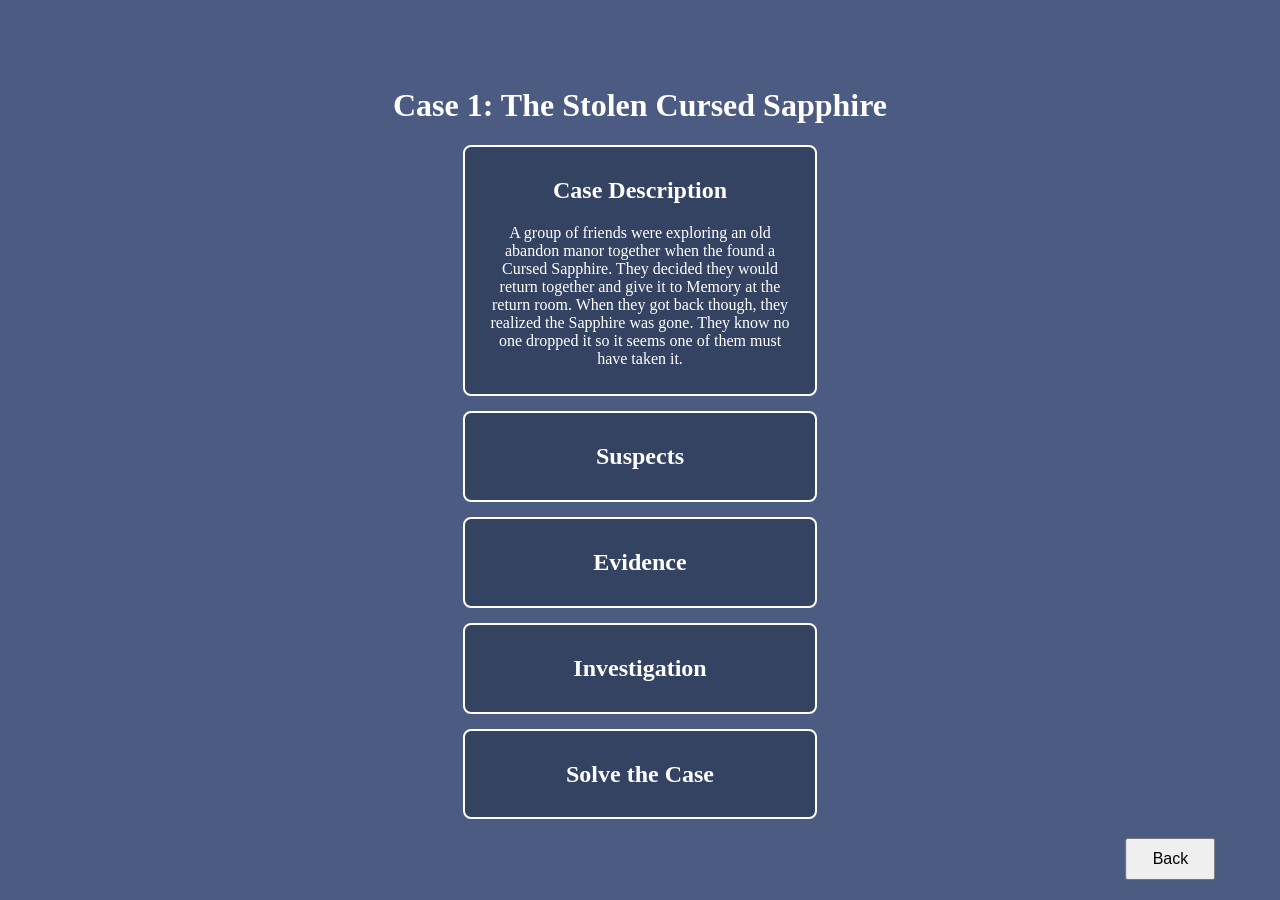
==== case1.html @ 2675c23f "double checking" ====
<!DOCTYPE html>
<html>
<head>
<title> Cassie Nguyen's Mystery File </title>
</head>

<link rel="stylesheet" href="Game.css">

<body>

<div id="GameScreen">

<h1>Case 1: The Stolen Cursed Sapphire</h1>

<div id="CaseDescription">
<h2>Case Description</h2>

<p> A group of friends were exploring an old abandon manor together when the found a Cursed Sapphire. They decided they would return together and give it to Memory at the return room. When they got back though, they realized the Sapphire was gone. They know no one dropped it so it seems one of them must have taken it. </p>

</div>

<div id="Suspects">

<details>
<summary><h2>Suspects</h2></summary>

<div class="SuspectCard">
<details>
<summary><h3>Alice DeRoss</h3></summary>


<div class="SuspectInfo">
<h2>Alice DeRoss</h2>
<img src="alice.png" alt="Alice DeRoss" class="SuspectImage">

<div class="Dialogue">
"From what I know, we got the Sapphire after we fought Ms.Nightgale. It was Melly who got it and we worked together to reenforce it. Then when we left the basement, there was a bit of trouble since two of us got ambushed by some nightcrawlers."
</div>
</div>

</details>
</div>

<div class="SuspectCard">
<details>
<summary><h3>Norton Campbell</h3></summary>


<div class="SuspectInfo">
<h2>Norton Campbell</h2>
<img src="norton.png" alt="Norton Campbell" class="SuspectImage">

<div class="Dialogue">
"... I don't know what you want me to say. We all came back together and were with each other the whole time. Hell, we even held hands to make sure everyone got home safely. Listen, it is a very light necklace. I bet Alice and her clusmy hands dropped it without realizing it. Don't tell her I said that. I don't want her to blame herself."
</div>
</div>

</details>
</div>

<div class="SuspectCard">
<details>
<summary><h3>Orpheus Blanche</h3></summary>


<div class="SuspectInfo">
<h2>Orpheus Blanche</h2>
<img src="orpheus.png" alt="Orpheus Blanche" class="SuspectImage">

<div class="Dialogue">
"I didn't notice anything strange. I want to there is no one to distrust. After all we made such a good team. Fighting Nightgale, taking down several wraiths, and all those boxes. Hell, if Norton wasn't so greedy at the end, we would have even made it out without anyone getting hurt. Sadly he and Melly stayed behind for one more box..."
</div>
</div>

</details>
</div>

<div class="SuspectCard">
<details>
<summary><h3>Melly Plinius</h3></summary>


<div class="SuspectInfo">
<h2>Melly Plinius</h2>
<img src="melly.png" alt="Melly Plinius" class="SuspectImage">

<div class="Dialogue">
"I was quite sadden to learn the Sapphire had vanished. It was a brillant blue color. I honestly did not have much hope when we were reenforcing it, but to my surpised it came out perfectly. I wonder when did I lose it... Hopefully I can find it soon."
</div>
</div>

</details>
</div>

</details>
</div>

<div id="Evidence">
<h2>Evidence</h2>
</div>

<div id="Investigation">
<h2>Investigation</h2>
</div>

<div id="SolveCase">
<h2>Solve the Case</h2>
</div>

</div>


<div id="Back">
<a href="homepage.html">
<button class="StartButton">Back</button>
</a>

</body>

</html>
---- Game.css ----
/* Index */
body {
    margin: 0;
    height: 100vh;
    display: flex;
    justify-content: center;
    flex-direction: column;
    align-items: center;
    background-color: #4b5b81;
    color: white;
}

#StartScreen {
    text-align: center;
}

.StartButton {
    padding: 10px 25px;
    font-size: 16px;
    cursor: pointer;
}

.ResetLink {
    margin-top: 15px;
}

.ResetButton {
    padding: 10px 25px;
    font-size: 16px;
    cursor: pointer;
}

/* Homepage */

#GameScreen {
    text-align: center;
}

#Back {
    position: fixed;
    bottom: 20px;
    right: 20px;
    transform: translateX(-50%);
}

/* Cases All */

#CaseDescription,
#Suspects,
#Evidence,
#Investigation,
#SolveCase {
    background-color: #354363;
    border: 2px solid white;
    border-radius: 8px;
    padding: 10px 25px;
    margin: 15px auto;
    width: 300px;
    text-align: center;
}

#CaseDescription:hover,
#Suspects:hover,
#Evidence:hover,
#Investigation:hover,
#SolveCase:hover {
    background-color: #60739e;
    transition: 0.3s;
}

#Suspects summary {
    list-style: none;
    cursor: pointer;
}

#Suspects summary::-webkit-details-marker {
    display: none;
}

.SuspectInfo {
    position: fixed;
    top: 50%;
    left: 50%;
    width: 85vw;
    height: 80vh;
    background-color: #5a3826;
    border: 3px solid #cba778;
    border-radius: 12px;
    padding: 25px;
    box-sizing: border-box;
    overflow-y: auto;
    z-index: 100;
    transform: translate(-50%, -50%);
    box-shadow: 0 0 30px #24170f;
}

.SuspectImage {
    width: 220px;
    max-width: 100%;
    height: 300px;
    object-fit: contain;
}

.Dialogue {
    background-color: #79513a;
    border: 2px solid #cba778;
    border-radius: 8px;
    padding: 20px;
    margin-top: 20px;
    color: white;
    font-size: 18px;
}
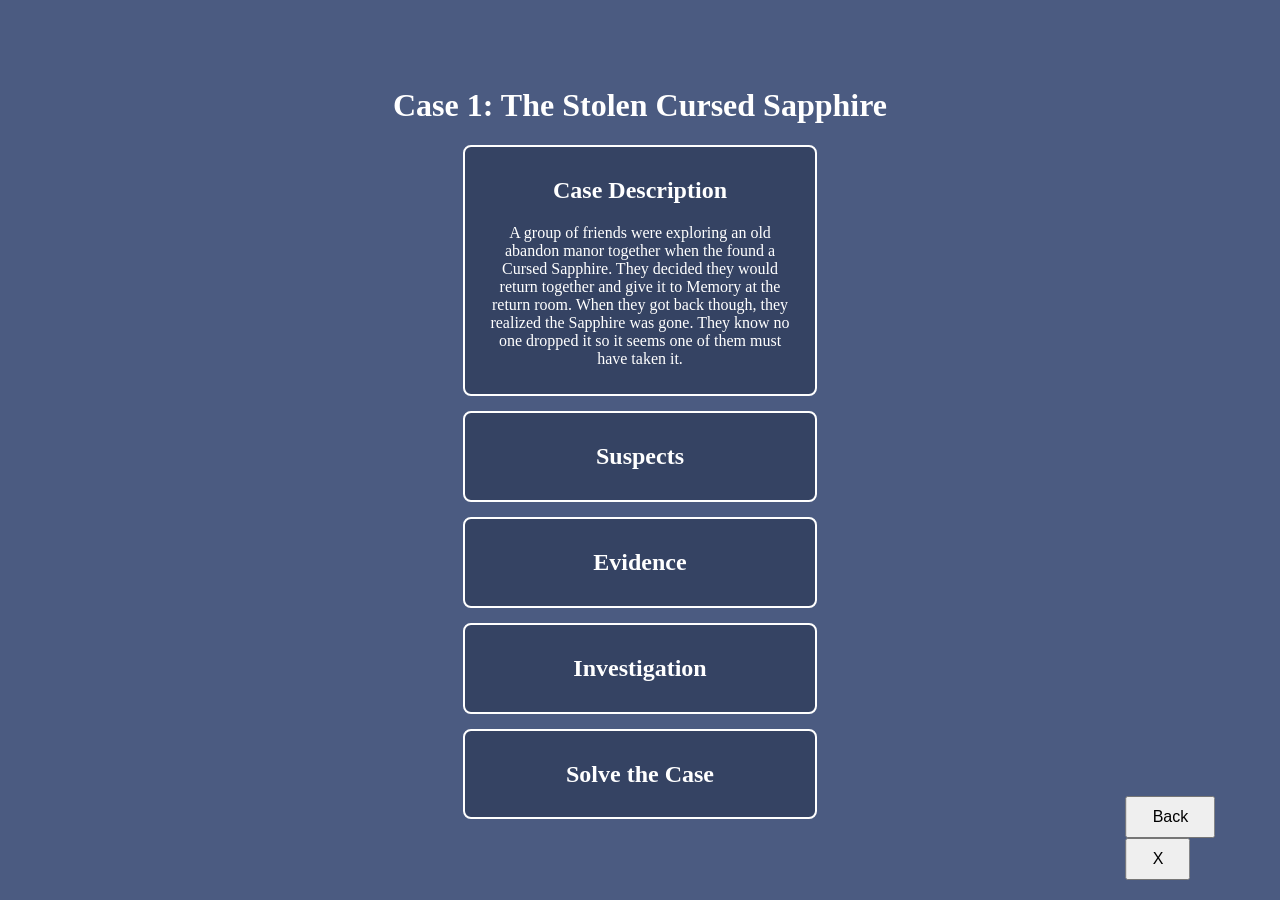
==== commit fac071cd: "added a button to close out of dialougge and moved some stuff" ====
--- a/case1.html
+++ b/case1.html
@@ -115,6 +115,11 @@
 <button class="StartButton">Back</button>
 </a>
 
+<div id="X">
+<a href="case1.html">
+<button class="StartButton">X</button>
+</a>
+
 </body>
 
 </html>
--- a/Game.css
+++ b/Game.css
@@ -41,6 +41,44 @@
     bottom: 20px;
     right: 20px;
     transform: translateX(-50%);
+}
+
+#GameRules {
+    width: 300px;
+    margin: 15px auto;
+    text-align: center;
+}
+
+#GameRules summary {
+    list-style: none;
+    cursor: pointer;
+    border: 2px solid;
+    border-radius: 8px;
+    padding: 10px;
+}
+
+#GameRules summary::-webkit-details-marker {
+    display: none;
+}
+
+#GameRules details {
+    transition: transform 0.3s ease;
+}
+
+#GameRules details[open] {
+    transform: scale(1.1);
+}
+
+.RulesContent {
+    border: 2px solid;
+    border-radius: 8px;
+    padding: 15px;
+    margin-top: 10px;
+    text-align: left;
+}
+
+.RulesContent li {
+    margin-bottom: 10px;
 }
 
 /* Cases All */
@@ -110,3 +148,19 @@
     color: white;
     font-size: 18px;
 }
+
+.SuspectCard details[open] .SuspectInfo {
+    animation: ExpandSuspect 0.3s ease-out;
+}
+
+@keyframes ExpandSuspect {
+    from {
+        opacity: 0;
+        transform: translate(-50%, -50%) scale(0.8);
+    }
+
+    to {
+        opacity: 1;
+        transform: translate(-50%, -50%) scale(1);
+    }
+}
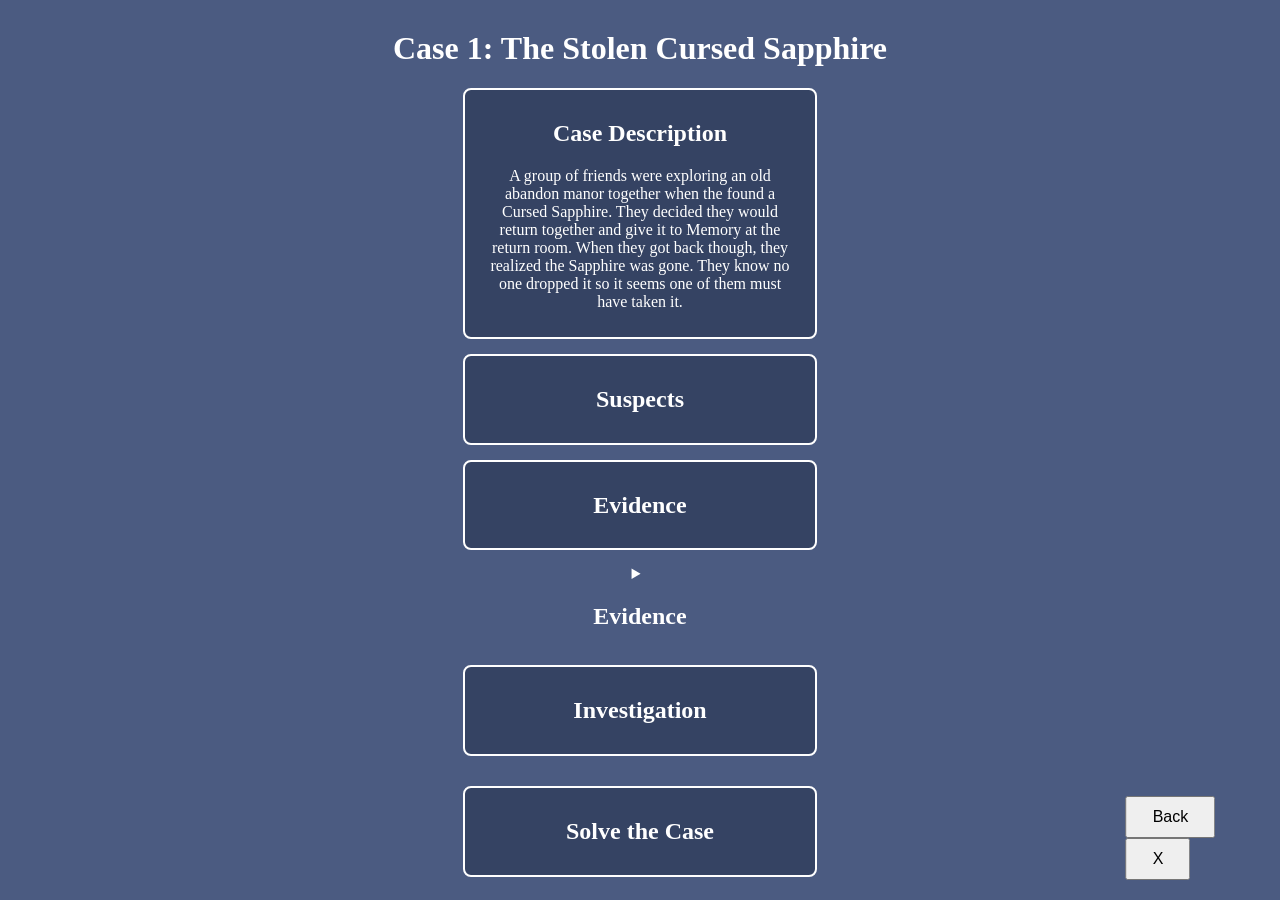
==== commit 29cf9c5e: "added evidence to case 1" ====
--- a/case1.html
+++ b/case1.html
@@ -95,9 +95,74 @@
 </details>
 </div>
 
+
 <div id="Evidence">
 <h2>Evidence</h2>
 </div>
+
+<details>
+<summary><h2>Evidence</h2></summary>
+
+<div class="EvidenceCard">
+
+<h3>Downed Records</h3>
+
+<p>During the investigation in the basement, two members of the group were downed.</p>
+
+<ul>
+<li>Melly Plinius was downed first.</li>
+<li>Norton Campbell was downed second.</li>
+<li>Alice DeRoss and Orpheus Blanche were not downed.</li>
+</ul>
+
+</div>
+
+
+<div class="EvidenceCard">
+
+<h3>Chest Records</h3>
+
+<p>The following records show how many chests each person opened during the investigation.</p>
+
+<table border="1">
+<tr>
+<th>Character</th>
+<th>S-Tier Chests</th>
+<th>A-Tier Chests</th>
+</tr>
+
+<tr>
+<td>Alice DeRoss</td>
+<td>0</td>
+<td>3</td>
+</tr>
+
+<tr>
+<td>Norton Campbell</td>
+<td>0</td>
+<td>4</td>
+</tr>
+
+<tr>
+<td>Orpheus Blanche</td>
+<td>1</td>
+<td>2</td>
+</tr>
+
+<tr>
+<td>Melly Plinius</td>
+<td>2</td>
+<td>1</td>
+</tr>
+
+</table>
+
+</div>
+
+</details>
+
+</div>
+
 
 <div id="Investigation">
 <h2>Investigation</h2>
--- a/Game.css
+++ b/Game.css
@@ -79,6 +79,14 @@
 
 .RulesContent li {
     margin-bottom: 10px;
+}
+
+#CaseFiles .StartButton {
+    transition: transform 0.3s ease;
+}
+
+#CaseFiles .StartButton:hover {
+    transform: translateY(-5px);
 }
 
 /* Cases All */
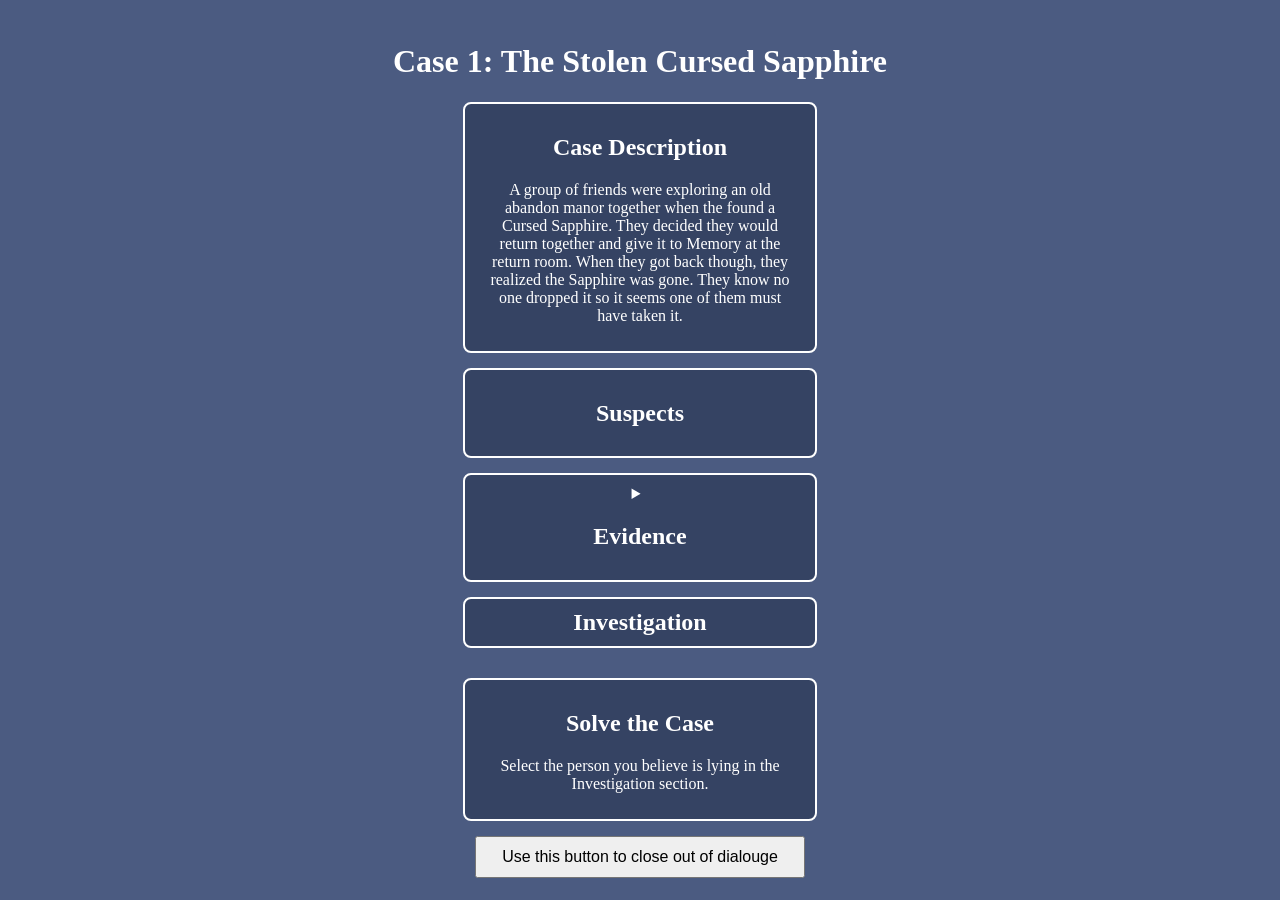
==== commit 67426419: "finished case 1" ====
--- a/case1.html
+++ b/case1.html
@@ -97,8 +97,6 @@
 
 
 <div id="Evidence">
-<h2>Evidence</h2>
-</div>
 
 <details>
 <summary><h2>Evidence</h2></summary>
@@ -165,24 +163,67 @@
 
 
 <div id="Investigation">
+
+<details>
+<summary>
 <h2>Investigation</h2>
-</div>
+</summary>
+
+<div class="InvestigationContent">
+
+<h3>Who is the one lying?</h3>
+
+<p>Review the suspects' statements and evidence before choosing your answer.</p>
+
+<input type="radio" id="AliceAnswer" name="SuspectAnswer">
+<label for="AliceAnswer">Alice DeRoss</label>
+
+<br>
+
+<input type="radio" id="NortonAnswer" name="SuspectAnswer">
+<label for="NortonAnswer">Norton Campbell</label>
+
+<br>
+
+<input type="radio" id="OrpheusAnswer" name="SuspectAnswer">
+<label for="OrpheusAnswer">Orpheus Blanche</label>
+
+<br>
+
+<input type="radio" id="MellyAnswer" name="SuspectAnswer">
+<label for="MellyAnswer">Melly Plinius</label>
+
+</div>
+
+</details>
+
+</div>
+
+
+</div>
+
+
+
 
 <div id="SolveCase">
+
 <h2>Solve the Case</h2>
-</div>
-
-</div>
-
-
-<div id="Back">
-<a href="homepage.html">
-<button class="StartButton">Back</button>
+
+<p>Select the person you believe is lying in the Investigation section.</p>
+
+<a href="homepage.html" class="SolveButton">
+Solve Case
 </a>
+
+<p class="WrongAnswer">
+That is not the correct suspect. Try again!
+</p>
+
+</div>
 
 <div id="X">
 <a href="case1.html">
-<button class="StartButton">X</button>
+<button class="StartButton"> Use this button to close out of dialouge </button>
 </a>
 
 </body>
--- a/Game.css
+++ b/Game.css
@@ -171,4 +171,54 @@
         opacity: 1;
         transform: translate(-50%, -50%) scale(1);
     }
+}
+
+/* Case 1 */
+
+#Investigation summary {
+    list-style: none;
+    cursor: pointer;
+}
+
+#Investigation summary::-webkit-details-marker {
+    display: none;
+}
+
+#Investigation summary h2 {
+    margin: 0;
+}
+
+.InvestigationContent {
+    padding: 15px 0;
+    text-align: left;
+}
+
+.InvestigationContent label {
+    cursor: pointer;
+}
+
+.SolveButton {
+    display: none;
+    padding: 10px 25px;
+    border: 2px solid white;
+    border-radius: 8px;
+    color: white;
+    text-decoration: none;
+    margin: 15px auto;
+    width: fit-content;
+}
+
+.WrongAnswer {
+    display: none;
+}
+
+
+body:has(#NortonAnswer:checked) .SolveButton {
+    display: block;
+}
+
+body:has(#AliceAnswer:checked) .WrongAnswer,
+body:has(#OrpheusAnswer:checked) .WrongAnswer,
+body:has(#MellyAnswer:checked) .WrongAnswer {
+    display: block;
 }
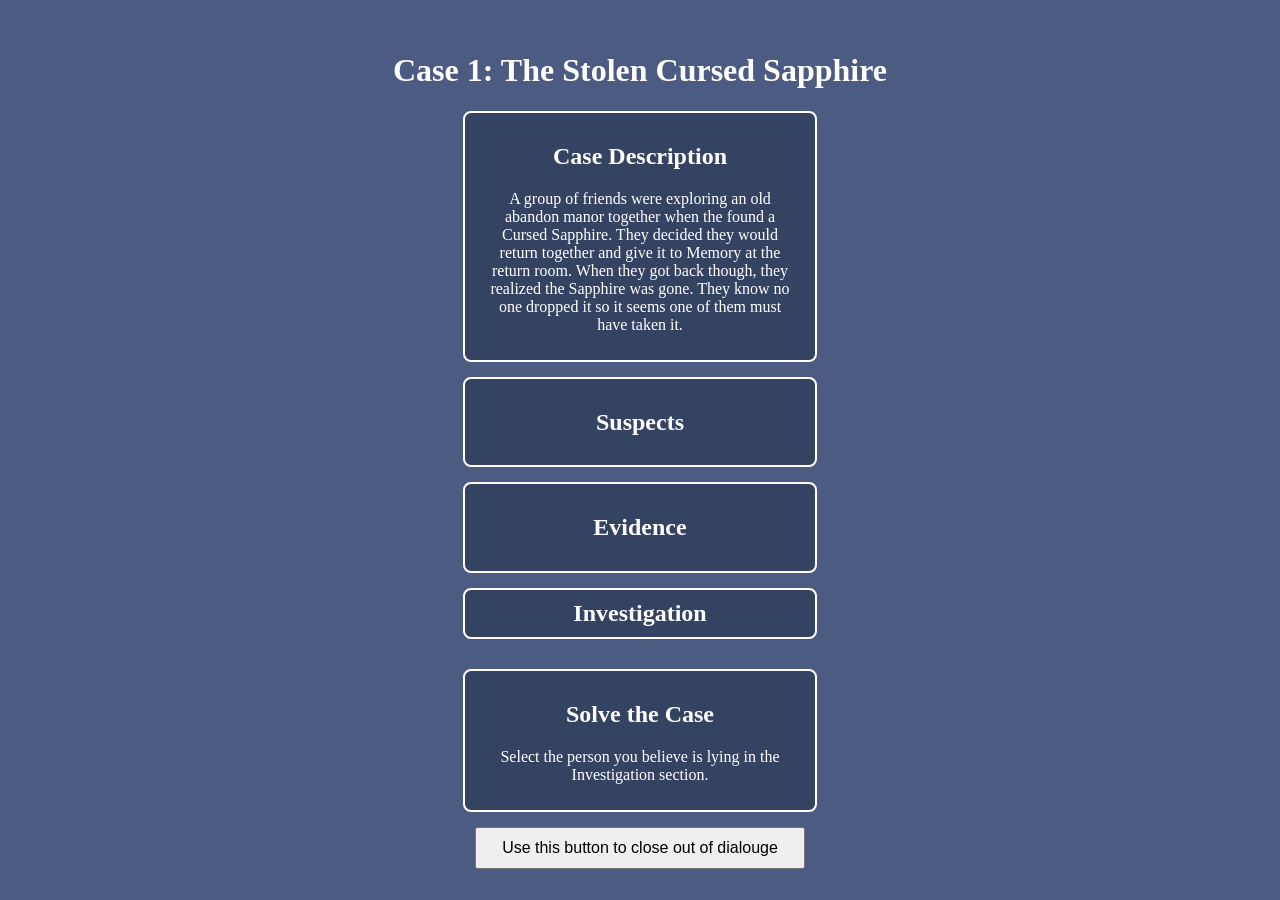
==== commit 12c959f8: "minor adjustments so everything looks nicer" ====
--- a/case1.html
+++ b/case1.html
@@ -221,6 +221,8 @@
 
 </div>
 
+</div>
+
 <div id="X">
 <a href="case1.html">
 <button class="StartButton"> Use this button to close out of dialouge </button>
--- a/Game.css
+++ b/Game.css
@@ -173,6 +173,19 @@
     }
 }
 
+#Evidence summary {
+    list-style: none;
+    cursor: pointer;
+}
+
+#Evidence summary::-webkit-details-marker {
+    display: none;
+}
+
+#Evidence summary::marker {
+    content: "";
+}
+
 /* Case 1 */
 
 #Investigation summary {
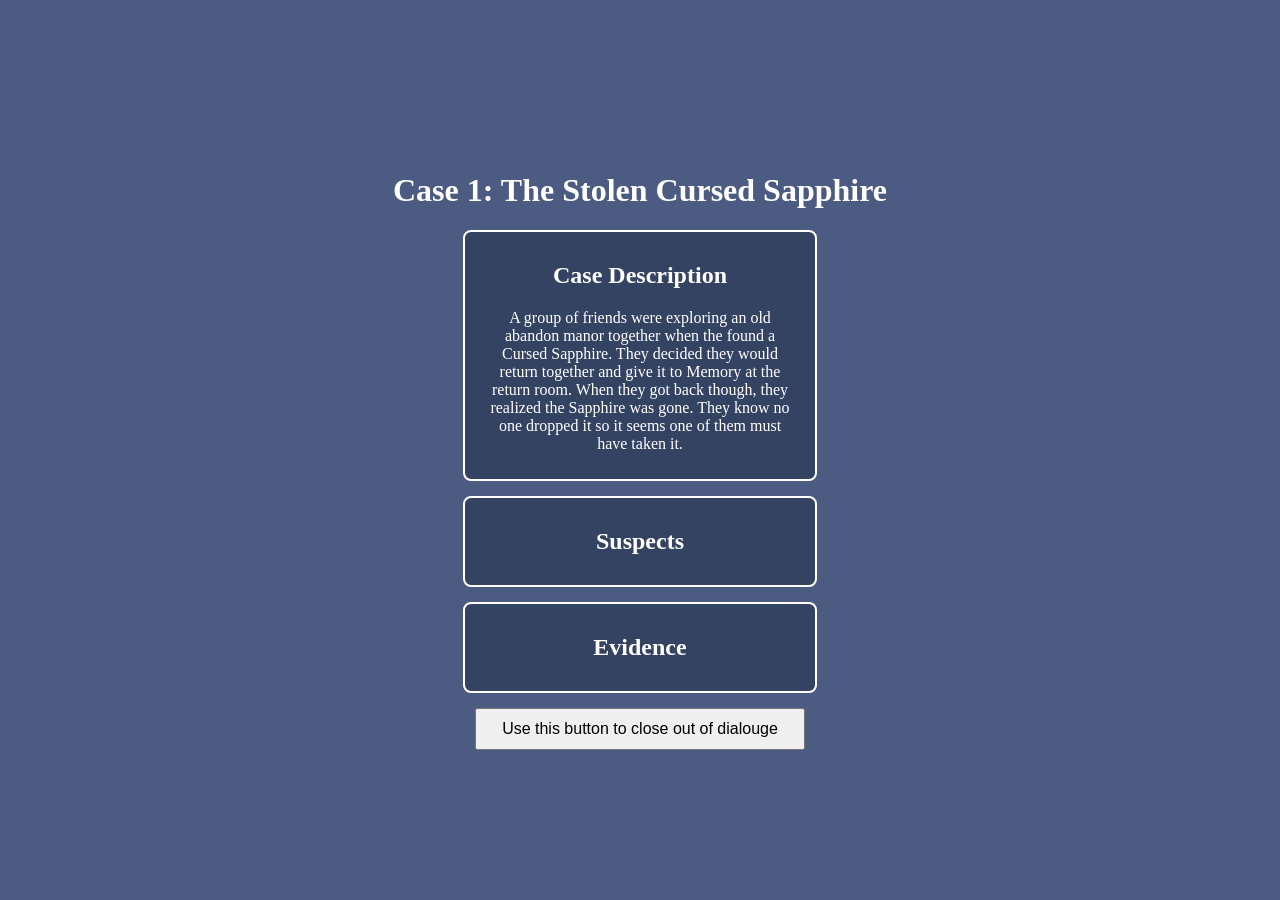
==== commit dcd611d2: "updated case 2 and updated case 1 to do the pack" ====
--- a/case1.html
+++ b/case1.html
@@ -103,7 +103,14 @@
 
 <div class="EvidenceCard">
 
-<h3>Downed Records</h3>
+<details class="ClueCard">
+
+<summary>
+<h3>Clue 1: Downed Records</h3>
+<span class="ClueStatus">Not Reviewed</span>
+</summary>
+
+<div class="ClueContent">
 
 <p>During the investigation in the basement, two members of the group were downed.</p>
 
@@ -118,7 +125,14 @@
 
 <div class="EvidenceCard">
 
-<h3>Chest Records</h3>
+<details class="ClueCard">
+
+<summary>
+<h3>Clue 2: Chest Records</h3>
+<span class="ClueStatus">Not Reviewed</span>
+</summary>
+
+<div class="ClueContent">
 
 <p>The following records show how many chests each person opened during the investigation.</p>
 
--- a/Game.css
+++ b/Game.css
@@ -186,6 +186,65 @@
     content: "";
 }
 
+.ClueCard {
+    border: 2px solid white;
+    border-radius: 8px;
+    padding: 10px;
+    margin: 15px 0;
+}
+
+.ClueCard summary {
+    list-style: none;
+    cursor: pointer;
+}
+
+.ClueCard summary::-webkit-details-marker {
+    display: none;
+}
+
+.ClueCard summary::marker {
+    content: "";
+}
+
+.ClueCard summary h3 {
+    margin: 5px 0;
+}
+
+.ClueStatus {
+    font-size: 12px;
+}
+
+.ClueCard .ClueStatus::after {
+    content: "";
+}
+
+.ClueCard[open] .ClueStatus {
+    font-size: 0;
+}
+
+.ClueCard[open] .ClueStatus::after {
+    content: "Reviewed";
+    font-size: 12px;
+}
+
+.ClueContent {
+    padding-top: 10px;
+    text-align: left;
+    overflow-x: auto;
+}
+
+.ClueContent table {
+    width: 100%;
+    border-collapse: collapse;
+    font-size: 14px;
+}
+
+.ClueContent th,
+.ClueContent td {
+    padding: 5px;
+    text-align: center;
+}
+
 /* Case 1 */
 
 #Investigation summary {
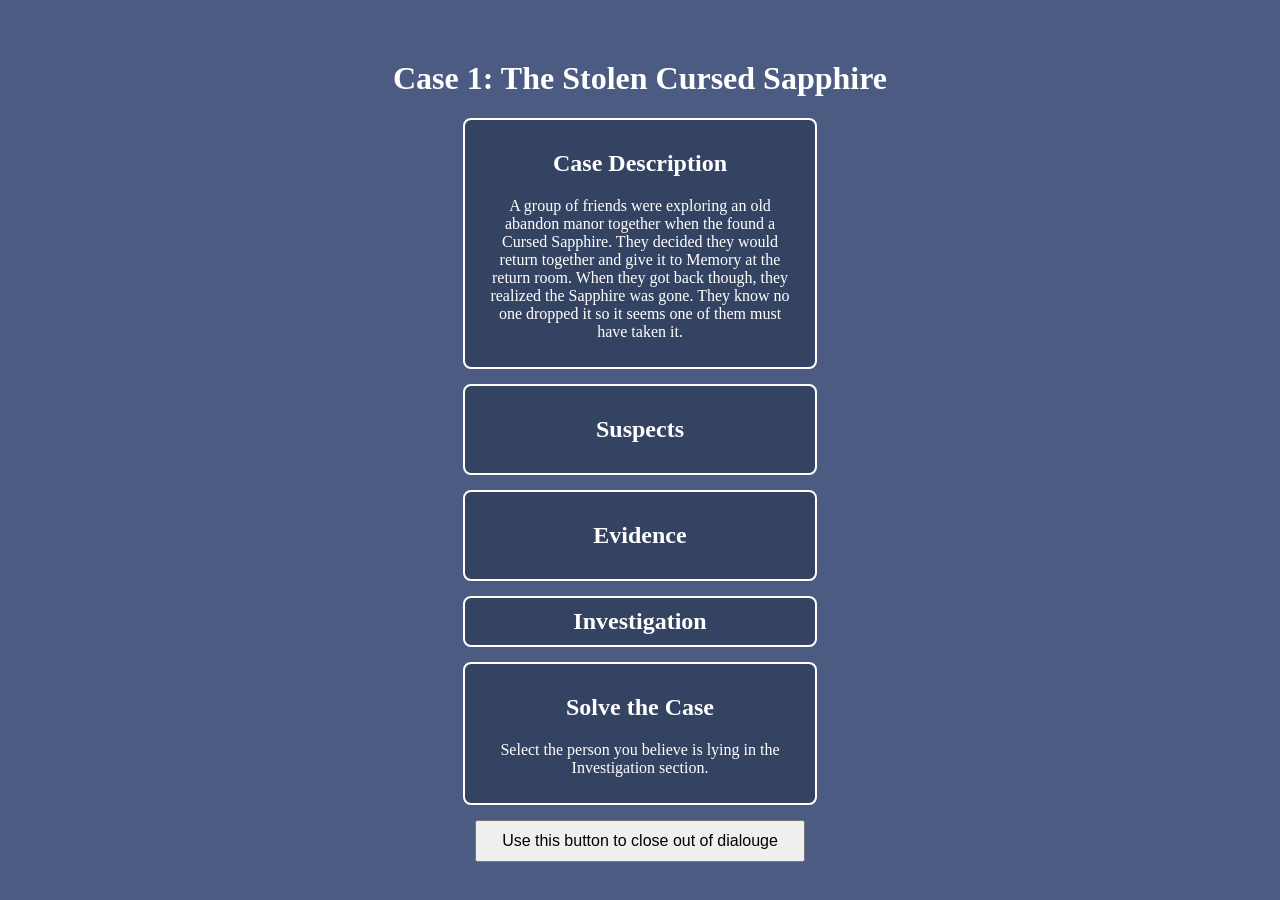
==== commit 20ccacbf: "small rule update and cleaned up case 1 + plus pack for case 2" ====
--- a/case1.html
+++ b/case1.html
@@ -122,6 +122,9 @@
 
 </div>
 
+</details>
+</div>
+
 
 <div class="EvidenceCard">
 
@@ -175,6 +178,9 @@
 
 </div>
 
+</details>
+
+</div>
 
 <div id="Investigation">
 
@@ -212,10 +218,6 @@
 </details>
 
 </div>
-
-
-</div>
-
 
 
 
@@ -241,6 +243,7 @@
 <a href="case1.html">
 <button class="StartButton"> Use this button to close out of dialouge </button>
 </a>
+</div>
 
 </body>
 
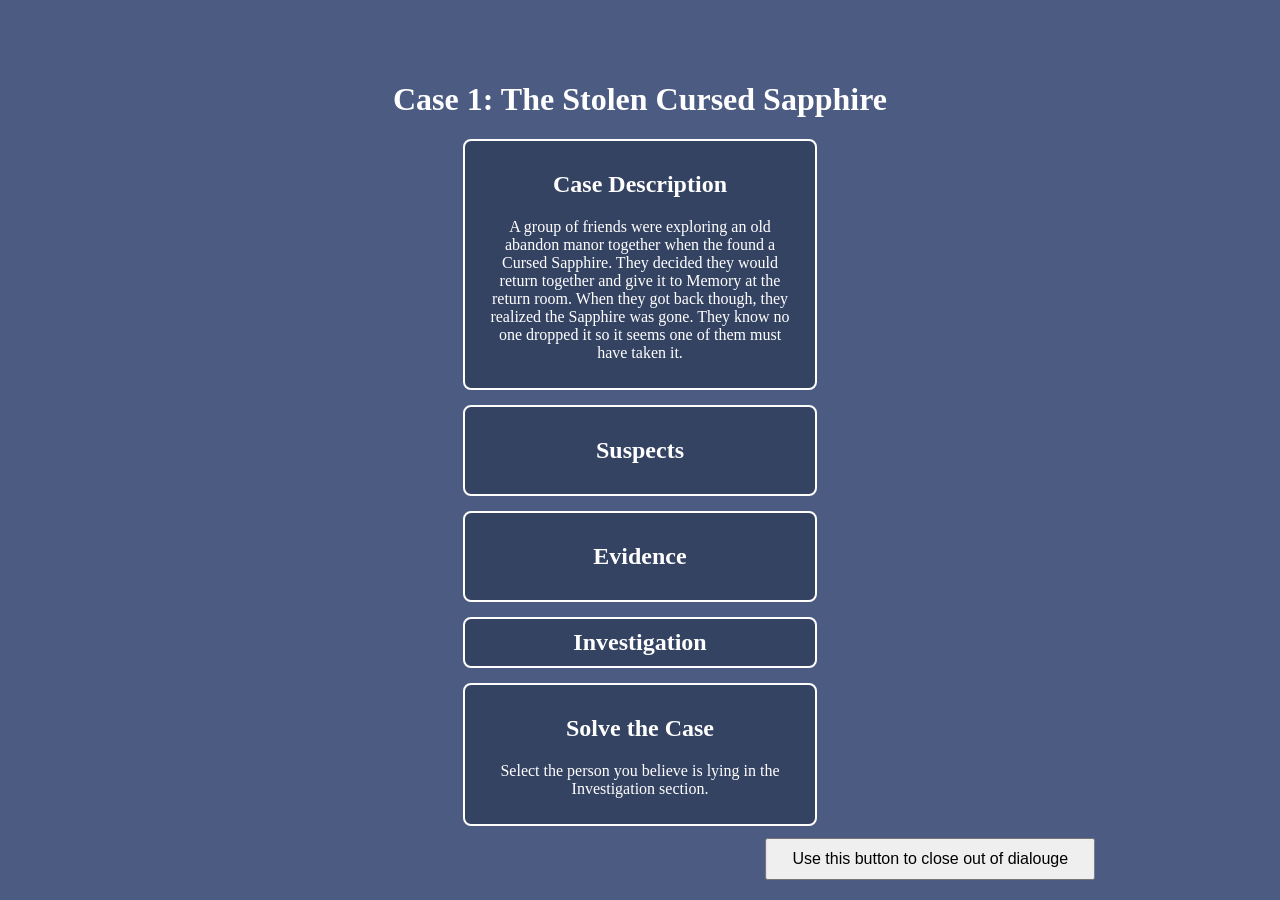
==== commit e97bf7ad: "fixed the placement of a button" ====
--- a/case1.html
+++ b/case1.html
@@ -239,7 +239,7 @@
 
 </div>
 
-<div id="X">
+<div id="Back">
 <a href="case1.html">
 <button class="StartButton"> Use this button to close out of dialouge </button>
 </a>
--- a/Game.css
+++ b/Game.css
@@ -245,8 +245,6 @@
     text-align: center;
 }
 
-/* Case 1 */
-
 #Investigation summary {
     list-style: none;
     cursor: pointer;
@@ -284,7 +282,7 @@
     display: none;
 }
 
-
+/* Case 1 */
 body:has(#NortonAnswer:checked) .SolveButton {
     display: block;
 }
@@ -293,4 +291,29 @@
 body:has(#OrpheusAnswer:checked) .WrongAnswer,
 body:has(#MellyAnswer:checked) .WrongAnswer {
     display: block;
+}
+
+/* Case 2 */
+
+body:has(#MariaAnswer:checked) .SolveButton {
+    display: block;
+}
+
+body:has(#ChristinaAnswer:checked) .WrongAnswer,
+body:has(#AbbyAnswer:checked) .WrongAnswer,
+body:has(#KatherineAnswer:checked) .WrongAnswer {
+    display: block;
+}
+
+/* Case 3 */
+
+
+body:has(#FelixAnswer:checked) .SolveButton {
+    display: block;
+}
+
+body:has(#LilyAnswer:checked) .WrongAnswer,
+body:has(#OliverAnswer:checked) .WrongAnswer,
+body:has(#EmmaAnswer:checked) .WrongAnswer {
+    display: block;
 }
